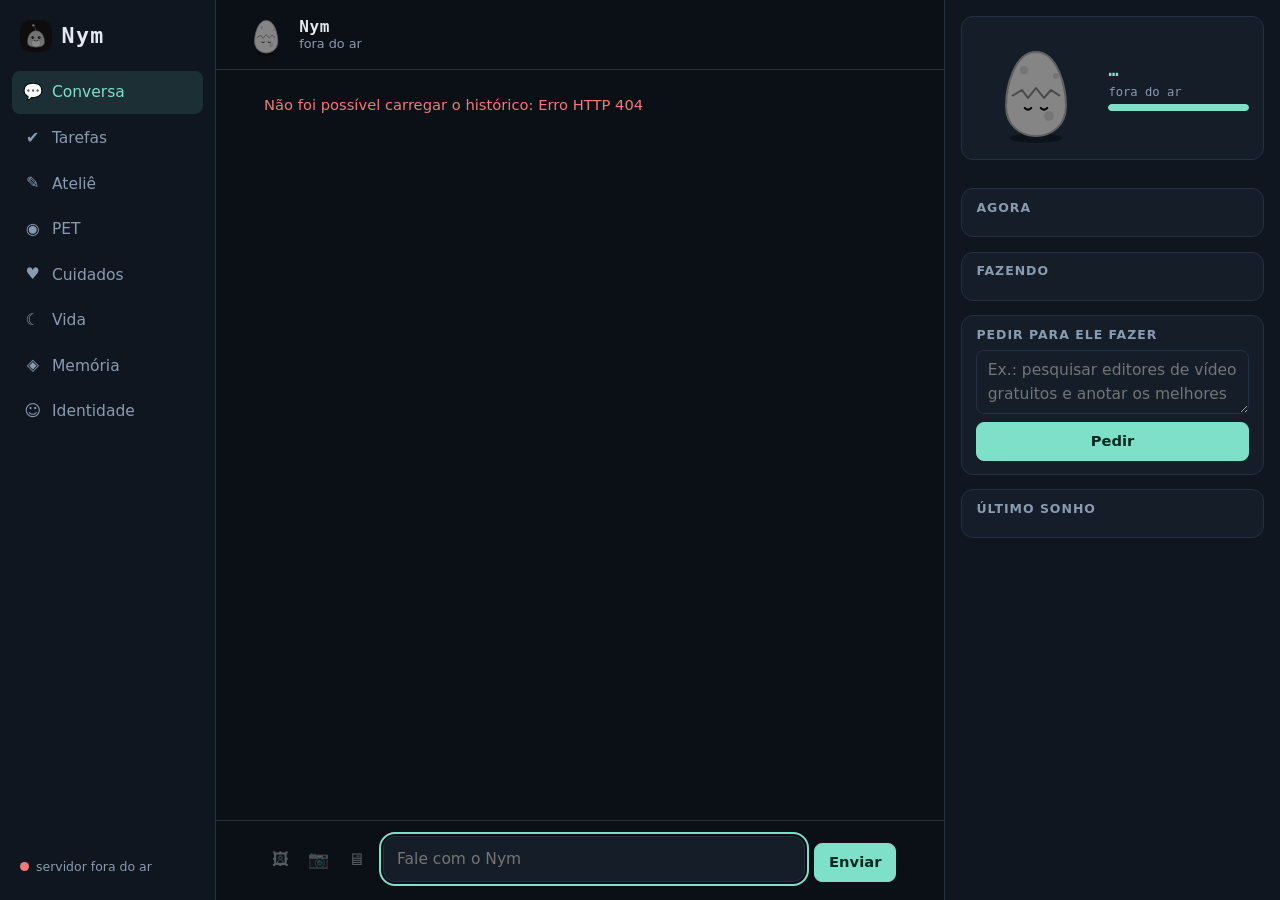
==== frontend/index.html @ 18f5672a "Nym: código base do companheiro digital Co-Authored-By: Claude Opus 5.5 <noreply@anthropic.com>" ====
<!doctype html>
<html lang="pt-BR">
<head>
  <meta charset="utf-8">
  <meta name="viewport" content="width=device-width, initial-scale=1, viewport-fit=cover">
  <meta name="theme-color" content="#0b1017">
  <link rel="manifest" href="manifest.webmanifest">
  <link rel="icon" href="icon.svg" type="image/svg+xml">
  <link rel="apple-touch-icon" href="icon-192.png">
  <title>Nym</title>
  <link rel="stylesheet" href="style.css">
</head>
<body>
  <div class="app">
    <nav id="rail"></nav>
    <div class="chat-layout">
      <main class="chat">
        <header class="chat-head">
          <button id="toggle-panel" class="who" type="button" aria-controls="panel" aria-expanded="false" title="Ver o Nym agora">
            <span id="mini-pet" class="mini-pet" aria-hidden="true"></span>
            <span class="who-text">
              <b>Nym</b>
              <span id="mood-line" class="sub" aria-live="polite" title="Estado calculado de dados reais; não é sentimento."></span>
            </span>
          </button>
        </header>
        <div id="log" class="log" role="log" aria-live="polite"></div>
        <div id="tray" class="tray" hidden aria-label="Imagens para mostrar a ele"></div>
        <form id="composer" class="composer">
          <button id="sense-more" type="button" class="ghost sense more" aria-expanded="false" aria-controls="senses" title="Mostrar algo para ele">＋</button>
          <div id="senses" class="senses" role="group" aria-label="Mostrar algo para ele">
            <button id="sense-image" type="button" class="ghost sense" title="Mostrar uma imagem (ou cole/arraste aqui)" aria-label="Mostrar uma imagem">🖼</button>
            <button id="sense-camera" type="button" class="ghost sense" title="Mostrar pela câmera (só quando você clica)" aria-label="Mostrar pela câmera">📷</button>
            <button id="sense-screen" type="button" class="ghost sense" title="Mostrar a sua tela (um quadro, só quando você clica)" aria-label="Mostrar a tela">🖥</button>
            <input id="sense-file" type="file" accept="image/jpeg,image/png,image/webp,image/gif" multiple hidden>
          </div>
          <label for="input" class="hint">Mensagem para o Nym</label>
          <textarea id="input" rows="1" placeholder="Fale com o Nym" title="Enter envia · Shift+Enter quebra linha" maxlength="8000" autofocus></textarea>
          <button id="send" class="primary" type="submit">Enviar</button>
          <button id="stop" class="danger" type="button" hidden>Parar</button>
        </form>
      </main>

      <div id="backdrop" class="backdrop" hidden></div>
      <aside id="panel" class="panel" aria-label="O que o Nym está fazendo agora">
        <button id="close-panel" class="ghost close-panel" type="button" aria-label="Fechar">✕</button>
        <section class="card pet-card">
          <div id="pet" role="img" aria-label="Avatar do Nym"></div>
          <div class="pet-info">
            <b id="pet-stage">…</b>
            <span id="pet-mode" class="kind"></span>
            <div class="bar" id="pet-bar" title=""><span></span></div>
            <span id="pet-next" class="kind"></span>
            <button id="notify" class="ghost small" type="button" hidden>Avisar quando ele chamar</button>
          </div>
        </section>
        <section id="permissions"></section>
        <section class="card">
          <h2>Agora</h2>
          <div id="mood"></div>
        </section>
        <section class="card">
          <h2>Fazendo</h2>
          <div id="doing"></div>
        </section>
        <section class="card">
          <h2>Pedir para ele fazer</h2>
          <form id="quick" class="quick">
            <textarea id="quick-text" maxlength="500" placeholder="Ex.: pesquisar editores de vídeo gratuitos e anotar os melhores"></textarea>
            <button class="primary" type="submit">Pedir</button>
          </form>
        </section>
        <section class="card">
          <h2>Último sonho</h2>
          <div id="dream"></div>
        </section>
      </aside>
    </div>
  </div>
  <dialog id="camera" class="viewer camera-dialog">
    <div class="viewer-head"><b>Câmera</b><button id="cam-close" type="button" class="ghost" aria-label="Fechar">✕</button></div>
    <video id="cam-video" autoplay playsinline muted></video>
    <p class="kind prose">Só uma foto é enviada, quando você clicar. A câmera desliga logo depois.</p>
    <div class="row-inline"><button id="cam-shot" type="button" class="primary">Mostrar para ele</button></div>
  </dialog>
  <script src="shell.js"></script>
  <script src="senses.js"></script>
  <script src="avatar.js"></script>
  <script src="app.js"></script>
</body>
</html>
---- frontend/style.css ----
/* Nym — interface (Fase 6): barra lateral comum, chat com painel "Agora", páginas em cartões. */
:root {
  color-scheme: dark;
  --bg: #0b1017;
  --bg-2: #0f1620;
  --panel: #141d28;
  --panel-2: #1a2533;
  --line: #233142;
  --text: #e2e9f0;
  --muted: #8a9bb0;
  --accent: #7ee0c8;
  --accent-ink: #062a22;
  --accent-soft: rgba(126, 224, 200, .12);
  --warn: #e8b45a;
  --warn-soft: rgba(232, 180, 90, .12);
  --bad: #f07a7a;
  --radius: 12px;
  --sans: "Segoe UI Variable Text", "Segoe UI", system-ui, sans-serif;
  --mono: "Cascadia Mono", Consolas, ui-monospace, monospace;
}
* { box-sizing: border-box; }
html, body { height: 100%; margin: 0; }
body { background: var(--bg); color: var(--text); font: 15.5px/1.55 var(--sans); }
a { color: var(--accent); }

/* ---- estrutura: barra lateral + conteúdo ---- */
.app { display: grid; grid-template-columns: 13.5rem 1fr; height: 100%; }
.rail {
  display: flex; flex-direction: column; gap: .2rem; padding: 1rem .75rem;
  background: var(--bg-2); border-right: 1px solid var(--line); min-height: 0;
}
.brand { display: flex; align-items: center; gap: .6rem; padding: .25rem .5rem 1rem; }
.brand b { font: 700 1.35rem/1 var(--mono); letter-spacing: .06em; }
.avatar {
  width: 2rem; height: 2rem; border-radius: 50%; flex: none;
  background: radial-gradient(circle at 35% 35%, #c6fff0, var(--accent) 45%, #2a7d6c);
  box-shadow: 0 0 0 3px var(--accent-soft);
}
.avatar[data-state="busy"] { animation: pulse 1.2s ease-in-out infinite; }
.avatar[data-state="off"] { filter: grayscale(1) brightness(.6); box-shadow: none; }
@keyframes pulse { 50% { box-shadow: 0 0 0 7px var(--accent-soft); } }
.rail a.nav {
  display: flex; align-items: center; gap: .6rem; padding: .55rem .7rem; border-radius: 8px;
  color: var(--muted); text-decoration: none;
}
.rail a.nav:hover { background: var(--panel); color: var(--text); }
.rail a.nav[aria-current="page"] { background: var(--accent-soft); color: var(--accent); }
.rail .ico { width: 1.2rem; text-align: center; font-size: 1rem; }
.badge {
  margin-left: auto; min-width: 1.3rem; padding: 0 .35rem; border-radius: 999px; text-align: center;
  background: var(--warn); color: #2b1d02; font: 700 .72rem/1.3rem var(--mono);
}
.badge[hidden] { display: none; }
.rail .status { margin-top: auto; padding: .5rem; font-size: .78rem; color: var(--muted); display: flex; gap: .45rem; align-items: center; }
.dot { width: .55rem; height: .55rem; border-radius: 50%; background: var(--muted); flex: none; }
.dot[data-state="ok"] { background: var(--accent); }
.dot[data-state="warn"] { background: var(--warn); }
.dot[data-state="bad"] { background: var(--bad); }

/* ---- controles ---- */
button, .btn {
  font: inherit; font-size: .92rem; color: var(--text); background: var(--panel-2); cursor: pointer;
  border: 1px solid var(--line); border-radius: 8px; padding: .45rem .85rem;
}
button:hover:not(:disabled) { border-color: var(--accent); }
button.primary { background: var(--accent); color: var(--accent-ink); border-color: var(--accent); font-weight: 600; }
button.primary:hover:not(:disabled) { filter: brightness(1.08); }
button.ghost { background: transparent; }
button.danger:hover:not(:disabled) { border-color: var(--bad); color: var(--bad); }
button:focus-visible, textarea:focus-visible, input:focus-visible, select:focus-visible, a:focus-visible {
  outline: 2px solid var(--accent); outline-offset: 2px;
}
button:disabled { opacity: .5; cursor: not-allowed; }
input, select, textarea {
  font: inherit; color: var(--text); background: var(--panel); border: 1px solid var(--line); border-radius: 8px; padding: .45rem .65rem;
}

/* ---- chat ---- */
.chat-layout { display: grid; grid-template-columns: 1fr 21rem; min-height: 0; height: 100%; }
.chat { display: flex; flex-direction: column; min-height: 0; min-width: 0; }
.chat-head { display: flex; align-items: center; gap: .6rem; padding: .8rem 1.5rem; border-bottom: 1px solid var(--line); }
.chat-head h1 { margin: 0; font: 600 1.05rem/1 var(--sans); }
.chat-head .sub { color: var(--muted); font-size: .85rem; flex: 1; min-width: 0; overflow: hidden; text-overflow: ellipsis; white-space: nowrap; }
.toggle-panel { display: none; }
.log { flex: 1; overflow-y: auto; padding: 1.5rem clamp(1rem, 4vw, 3rem); display: flex; flex-direction: column; gap: .9rem; }
.empty { margin: auto; color: var(--muted); text-align: center; max-width: 36ch; }
.older { align-self: center; font-size: .85rem; color: var(--muted); background: transparent; }
.msg { max-width: 68ch; white-space: pre-wrap; overflow-wrap: anywhere; }
.msg.user { align-self: flex-end; background: var(--panel-2); border: 1px solid var(--line); border-radius: 14px 14px 4px 14px; padding: .55rem .9rem; }
.msg.assistant { align-self: flex-start; background: var(--panel); border-radius: 14px 14px 14px 4px; padding: .55rem .9rem; border: 1px solid transparent; }
.msg.assistant.initiative { border-color: var(--accent-soft); box-shadow: inset 3px 0 0 var(--accent); }
.msg.assistant.streaming::after { content: "▍"; color: var(--accent); animation: blink 1s steps(2) infinite; }
@keyframes blink { 50% { opacity: 0; } }
.msg.error { color: var(--bad); font-size: .92rem; }
.msg.note { color: var(--muted); font-size: .88rem; align-self: center; }
.meta { display: block; margin-top: .3rem; font: .72rem var(--mono); color: var(--muted); }
.composer { display: flex; gap: .6rem; align-items: flex-end; padding: .9rem clamp(1rem, 4vw, 3rem) 1.1rem; border-top: 1px solid var(--line); }
.composer textarea { flex: 1; resize: none; max-height: 10rem; border-radius: 12px; padding: .65rem .85rem; }
.composer .hint { position: absolute; left: -9999px; }

/* ---- painel "Agora" ---- */
.panel { border-left: 1px solid var(--line); background: var(--bg-2); overflow-y: auto; padding: 1rem; display: flex; flex-direction: column; gap: .9rem; }
.card { background: var(--panel); border: 1px solid var(--line); border-radius: var(--radius); padding: .8rem .9rem; }
.card h2 { margin: 0 0 .55rem; font: 600 .78rem/1 var(--sans); text-transform: uppercase; letter-spacing: .08em; color: var(--muted); }
.card.alert { border-color: var(--warn); background: linear-gradient(var(--warn-soft), var(--warn-soft)), var(--panel); }
.card .line { font-size: .9rem; margin: .35rem 0; overflow-wrap: anywhere; }
.card .actions { display: flex; gap: .4rem; flex-wrap: wrap; margin-top: .45rem; }
.card .actions button { padding: .3rem .6rem; font-size: .82rem; }
.mood { display: flex; align-items: baseline; gap: .5rem; margin-bottom: .4rem; }
.mood b { font-size: 1.05rem; }
.meter { display: grid; grid-template-columns: 5.5rem 1fr 2.4rem; align-items: center; gap: .5rem; font-size: .8rem; color: var(--muted); margin: .25rem 0; }
.bar { height: .45rem; background: var(--bg); border-radius: 99px; overflow: hidden; }
.bar > span { display: block; height: 100%; background: var(--accent); border-radius: 99px; transition: width .4s; }
.steps { display: flex; gap: 3px; margin-top: .3rem; }
.steps i { flex: 1; height: 4px; border-radius: 2px; background: var(--line); }
.steps i.done { background: var(--accent); }
.steps i.wait { background: var(--warn); }
.steps i.fail { background: var(--bad); }
.quick { display: flex; flex-direction: column; gap: .45rem; }
.quick textarea { resize: vertical; min-height: 3.2rem; }

/* ---- páginas ---- */
.page { width: 100%; max-width: 62rem; margin: 0 auto; padding: 1.5rem clamp(1rem, 4vw, 2.5rem) 4rem; overflow-y: auto; height: 100%; }
.page h1 { font: 600 1.5rem/1.2 var(--sans); margin: 0 0 .3rem; }
.page h2 { font-size: 1rem; margin: 2rem 0 .6rem; }
.page > p.kind:first-of-type { max-width: 70ch; }
.item {
  background: var(--panel); border: 1px solid var(--line); border-radius: var(--radius);
  padding: .65rem .85rem; margin: .5rem 0; overflow-wrap: anywhere;
}
.item .item { background: var(--bg-2); margin: .45rem 0 0; }
.item.pending { border-color: var(--warn); }
.item .row { display: flex; gap: .45rem; margin-top: .45rem; flex-wrap: wrap; }
.item button { padding: .28rem .65rem; font-size: .84rem; }
.kind { font: .76rem var(--mono); color: var(--muted); }
.add { display: flex; gap: .5rem; flex-wrap: wrap; margin-top: .75rem; }
.add input { flex: 1; min-width: 14rem; }
.msgline { color: var(--bad); min-height: 1.4em; font-size: .9rem; }
.row-inline { display: flex; align-items: center; gap: .75rem; flex-wrap: wrap; }
.field { display: flex; align-items: center; gap: .6rem; flex-wrap: wrap; margin: .45rem 0; }
.field label { min-width: 12rem; color: var(--muted); font-size: .9rem; }
.field input[type="text"], .field input[type="number"] { width: 6.5rem; }
.field input.wide { width: auto; flex: 1; min-width: 14rem; }
.back { display: none; } /* a navegação agora é a barra lateral */

/* ---- telas estreitas ---- */
@media (max-width: 1100px) {
  .chat-layout { grid-template-columns: 1fr; }
  .panel { display: none; position: fixed; inset: 0 0 0 auto; width: min(22rem, 92vw); z-index: 5; box-shadow: -12px 0 40px rgba(0,0,0,.5); }
  .panel.open { display: flex; }
  .toggle-panel { display: inline-block; }
}
@media (max-width: 760px) {
  .app { grid-template-columns: 1fr; grid-template-rows: 1fr auto; }
  .rail { flex-direction: row; order: 2; padding: .35rem; border-right: 0; border-top: 1px solid var(--line); justify-content: space-around; }
  .rail .brand, .rail .status, .rail .label { display: none; }
  .rail a.nav { flex-direction: column; gap: .1rem; padding: .4rem .6rem; font-size: .7rem; position: relative; }
  .rail .badge { position: absolute; top: 0; right: 0; }
  .chat-head { padding: .7rem 1rem; }
}
.page p.kind, .card .kind.prose { font-family: var(--sans); font-size: .86rem; line-height: 1.5; }
.page .msgline:empty { min-height: 0; margin: 0; }

/* ---- avatar do Nym (Fase 6.2): forma = estágio real, animação = estado real ---- */
.pet-card { display: grid; grid-template-columns: 7.5rem 1fr; gap: .75rem; align-items: center; }
.pet { width: 7.5rem; height: 7.25rem; }
.pet svg { width: 100%; height: 100%; overflow: visible; }
.pet-info { display: flex; flex-direction: column; gap: .3rem; min-width: 0; }
.pet-info b { font: 700 1.05rem/1.2 var(--mono); color: var(--accent); }
button.small { padding: .3rem .55rem; font-size: .78rem; align-self: flex-start; }

.pet .shadow { fill: #000; opacity: .35; }
.pet .skin, .pet .shell { fill: #6fd6be; stroke: #2a7d6c; stroke-width: 2; }
.pet .shell { fill: #e8f4ee; stroke: #9bb8ad; }
.pet .spots circle { fill: #7ee0c8; opacity: .7; }
.pet .crack { fill: none; stroke: #6d8a80; stroke-width: 2; stroke-linejoin: round; }
.pet .belly { fill: #c9fbe9; opacity: .85; }
.pet .antenna, .pet .arm, .pet .tail { fill: none; stroke: #2a7d6c; stroke-width: 3; stroke-linecap: round; }
.pet .tail { stroke: #6fd6be; stroke-width: 5; }
.pet .tip { fill: #e8b45a; }
.pet .fin { fill: #4fb8a1; stroke: #2a7d6c; stroke-width: 1.5; }
.pet .band { fill: none; stroke: #e8b45a; stroke-width: 3; stroke-linecap: round; opacity: .9; }
.pet .halo { fill: none; stroke: #e8b45a; stroke-width: 2; opacity: .8; }
.pet .eye > circle:first-child { fill: #0b1017; }
.pet .glint { fill: #fff; }
.pet .eyes-closed path, .pet .mouth { fill: none; stroke: #0b1017; stroke-width: 2.2; stroke-linecap: round; }
.pet .mouth-open { fill: #0b1017; display: none; }
.pet .cheeks ellipse { fill: #f07a7a; opacity: .35; }
.pet .eyes-closed { display: none; }
.pet .ov { display: none; }
.pet .ov text { font: 700 12px var(--mono); fill: var(--accent); }
.pet .ov-thinking circle { fill: var(--muted); }
.pet .ov-waiting circle { fill: var(--warn); }
.pet .ov-waiting text { fill: #2b1d02; font-size: 15px; }
.pet .gear circle, .pet .gear rect { fill: var(--muted); }
.pet .gear .hole { fill: var(--panel); }

.pet .creature { transform-origin: 60px 104px; animation: pet-bob 3.2s ease-in-out infinite; }
.pet .eyes { transform-box: fill-box; transform-origin: center; animation: pet-blink 5s infinite; }
@keyframes pet-bob { 50% { transform: translateY(-3px); } }
@keyframes pet-blink { 0%, 94%, 100% { transform: scaleY(1); } 96% { transform: scaleY(.1); } }

.pet[data-stage="0"] .creature { animation: pet-wobble 4s ease-in-out infinite; }
@keyframes pet-wobble { 0%, 80%, 100% { transform: rotate(0); } 85% { transform: rotate(-5deg); } 90% { transform: rotate(5deg); } 95% { transform: rotate(-3deg); } }

.pet[data-mode="talking"] .mouth { display: none; }
.pet[data-mode="talking"] .mouth-open { display: block; transform-box: fill-box; transform-origin: center; animation: pet-talk .28s ease-in-out infinite alternate; }
@keyframes pet-talk { from { transform: scaleY(.35); } to { transform: scaleY(1.15); } }

.pet[data-mode="thinking"] .ov-thinking { display: block; animation: pet-fade 1.2s ease-in-out infinite; }
.pet[data-mode="thinking"] .eyes { animation: none; transform: translateY(-2px); }
@keyframes pet-fade { 50% { opacity: .35; } }

.pet[data-mode="dreaming"] .eyes { display: none; }
.pet[data-mode="dreaming"] .eyes-closed { display: block; }
.pet[data-mode="dreaming"] .creature { animation: pet-breathe 4.5s ease-in-out infinite; }
.pet[data-mode="dreaming"] .ov-dreaming { display: block; animation: pet-float 3s ease-in-out infinite; }
@keyframes pet-breathe { 50% { transform: scale(1.03, .97); } }
@keyframes pet-float { 0% { opacity: 0; transform: translateY(6px); } 40% { opacity: 1; } 100% { opacity: 0; transform: translateY(-8px); } }

.pet[data-mode="working"] .ov-working { display: block; }
.pet[data-mode="working"] .gear { animation: pet-spin 3s linear infinite; }
.pet[data-mode="working"] .arm-r { transform-box: fill-box; transform-origin: top left; animation: pet-wave .6s ease-in-out infinite alternate; }
@keyframes pet-spin { to { transform: rotate(360deg); } }
@keyframes pet-wave { to { transform: rotate(-18deg); } }

.pet[data-mode="waiting"] .ov-waiting { display: block; animation: pet-hop 1s ease-in-out infinite; }
.pet[data-mode="waiting"] .creature { animation: pet-hop 1.6s ease-in-out infinite; }
@keyframes pet-hop { 0%, 100% { transform: translateY(0); } 30% { transform: translateY(-5px); } }

.pet[data-mode="off"] svg { filter: grayscale(1) brightness(.55); }
.pet[data-mode="off"] .creature { animation: none; }
.pet[data-mode="off"] .eyes { display: none; }
.pet[data-mode="off"] .eyes-closed { display: block; }

@media (prefers-reduced-motion: reduce) {
  .pet *, .pet .creature { animation: none !important; }
}

/* ---- reações no chat (Fase 7) ---- */
.react { display: inline-flex; gap: .2rem; margin-left: .4rem; vertical-align: middle; opacity: 0; transition: opacity .15s; }
.msg:hover .react, .react:focus-within, .react button.on { opacity: 1; }
.react button { padding: 0 .3rem; font-size: .8rem; line-height: 1.5; background: transparent; border-color: transparent; filter: grayscale(1); }
.react button.on { filter: none; border-color: var(--accent); background: var(--accent-soft); }
@media (hover: none) { .react { opacity: .7; } }

/* ---- ateliê ---- */
.tabs { display: flex; gap: .35rem; border-bottom: 1px solid var(--line); margin: 1rem 0; flex-wrap: wrap; }
.tabs [role=tab] { background: transparent; border: 0; border-bottom: 2px solid transparent; border-radius: 0; padding: .55rem .8rem; color: var(--muted); display: inline-flex; gap: .4rem; align-items: center; }
.tabs [role=tab][aria-selected="true"] { color: var(--accent); border-bottom-color: var(--accent); }
.filters { display: flex; gap: .35rem; flex-wrap: wrap; margin-bottom: .8rem; }
.filters [aria-pressed="true"] { border-color: var(--accent); color: var(--accent); }
.gallery { display: grid; grid-template-columns: repeat(auto-fill, minmax(11rem, 1fr)); gap: .8rem; }
.art-card { display: flex; flex-direction: column; gap: .3rem; text-align: left; padding: .55rem; background: var(--panel); border-radius: var(--radius); }
.art-card b { font-size: .92rem; overflow: hidden; text-overflow: ellipsis; white-space: nowrap; }
.thumb { aspect-ratio: 1; border-radius: 8px; background: var(--bg-2); display: grid; place-items: center; font: 600 2rem var(--mono); color: var(--accent); overflow: hidden; }
.thumb .art { width: 100%; height: 100%; object-fit: contain; }
.viewer { width: min(56rem, 94vw); max-height: 92vh; background: var(--panel); color: var(--text); border: 1px solid var(--line); border-radius: var(--radius); padding: 1rem; }
.viewer::backdrop { background: rgba(0, 0, 0, .6); }
.viewer-head { display: flex; justify-content: space-between; align-items: center; gap: .5rem; }
.viewer-body { margin: .6rem 0; max-height: 64vh; overflow: auto; background: var(--bg-2); border-radius: 8px; }
.viewer-body .art { display: block; width: 100%; max-height: 62vh; object-fit: contain; background: #fff; }
.viewer-body .toy { display: block; width: 100%; height: 60vh; border: 0; background: #fff; }
.viewer-body pre { margin: 0; padding: .9rem; white-space: pre-wrap; overflow-wrap: anywhere; }
.viewer-body pre.code { font: .82rem/1.5 var(--mono); white-space: pre; overflow-x: auto; }
.viewer-body pre.prose-text { font: 1rem/1.65 var(--sans); }
.grow { flex: 1; min-width: 10rem; }
.diff { font: .78rem/1.45 var(--mono); background: var(--bg-2); padding: .6rem; border-radius: 8px; overflow-x: auto; white-space: pre; margin: .4rem 0 0; }
.diff .add { color: #8fe3a1; background: rgba(80, 200, 120, .1); }
.diff .del { color: #f3a0a0; background: rgba(240, 122, 122, .1); }
.diff .hunk { color: var(--muted); }
.diff .ln { display: block; min-height: 1.45em; }
.warn-line { color: var(--warn); font-size: .86rem; margin: .3rem 0; }
.prose-line { margin: .35rem 0; font-size: .92rem; }
.item.retired { opacity: .55; }
details summary { cursor: pointer; color: var(--muted); font-size: .86rem; margin-top: .3rem; }

/* ---- sentidos (Fase 8) ---- */
.composer .senses { display: flex; gap: .15rem; align-self: center; }
.composer .sense { padding: .35rem .45rem; font-size: 1.05rem; line-height: 1; border-color: transparent; }
.composer .sense:disabled { opacity: .35; }
.tray { display: flex; gap: .5rem; padding: .5rem clamp(1rem, 4vw, 3rem) 0; flex-wrap: wrap; }
.tray[hidden] { display: none; }
.tray .shot { position: relative; display: flex; flex-direction: column; align-items: center; gap: .15rem; }
.tray .shot img { width: 5.5rem; height: 4rem; object-fit: cover; border-radius: 8px; border: 1px solid var(--line); }
.tray .shot button { position: absolute; top: -.4rem; right: -.4rem; padding: 0 .35rem; font-size: .75rem; background: var(--panel-2); border-radius: 99px; }
.msg .shots { display: flex; gap: .35rem; margin-top: .4rem; flex-wrap: wrap; }
.msg .shots img { max-width: 12rem; max-height: 9rem; border-radius: 8px; display: block; }
.msg details.seen { margin-top: .35rem; font-size: .82rem; color: var(--muted); white-space: normal; }
.msg details.seen summary { font: .74rem var(--mono); color: var(--accent); }
.msg details.seen p { margin: .3rem 0 0; }
.camera-dialog video { width: 100%; max-height: 60vh; border-radius: 8px; background: #000; display: block; margin: .6rem 0; }

/* ==== Fase 8.1: o Nym no topo da conversa, celular e acabamento ==== */
html, body { height: 100%; }
@supports (height: 100dvh) { .app { height: 100dvh; } }
.chat-head { padding-block: .55rem; }
.chat-head .who {
  display: flex; align-items: center; gap: .6rem; padding: .2rem .7rem .2rem .2rem; border: 0; background: transparent;
  border-radius: 999px; min-width: 0; max-width: 100%; text-align: left; cursor: pointer;
}
.chat-head .who:hover { background: var(--panel); }
.mini-pet { width: 2.9rem; height: 2.8rem; flex: none; }
.who-text { display: flex; flex-direction: column; min-width: 0; line-height: 1.2; }
.who-text b { font: 700 1rem/1.2 var(--mono); letter-spacing: .04em; }
.who-text .sub { font-size: .8rem; color: var(--muted); white-space: nowrap; overflow: hidden; text-overflow: ellipsis; }
.toggle-panel { display: flex; }
@media (min-width: 1101px) { .chat-head .who { cursor: default; } .chat-head .who:hover { background: transparent; } }

.close-panel { display: none; align-self: flex-end; padding: .35rem .6rem; margin-bottom: -.4rem; }
.backdrop { position: fixed; inset: 0; background: rgba(0, 0, 0, .55); z-index: 4; }
.backdrop[hidden] { display: none; }
@media (max-width: 1100px) { .close-panel { display: block; } .panel { padding-top: max(1rem, env(safe-area-inset-top)); } }

.day {
  align-self: center; font: .72rem var(--mono); color: var(--muted); background: var(--bg-2);
  border: 1px solid var(--line); border-radius: 999px; padding: .15rem .7rem; margin: .4rem 0 .1rem;
}
.msg.assistant.streaming:empty { min-width: 3.6rem; min-height: 2.4rem; }
.msg.assistant.streaming:empty::after {
  content: ""; display: block; width: 2rem; height: .5rem; margin: .4rem auto;
  background: radial-gradient(circle, var(--muted) 45%, transparent 50%) 0 50% / .66rem .5rem repeat-x;
  animation: typing 1s steps(3) infinite;
}
@keyframes typing { from { clip-path: inset(0 66% 0 0); } to { clip-path: inset(0 0 0 0); } }
.empty { font-size: .95rem; }

.phone-btn { margin-top: auto; text-align: left; color: var(--muted); padding: .5rem .7rem; border: 0; }
.phone-btn + .status { margin-top: 0; }
.phone-dialog { width: min(30rem, 94vw); }
.phone-dialog .big-url { font: 600 1.15rem var(--mono); color: var(--accent); margin: .3rem 0; overflow-wrap: anywhere; user-select: all; }
.phone-dialog .pair-code { font: 700 2.4rem/1.1 var(--mono); letter-spacing: .12em; margin: .8rem 0 0; color: var(--text); }
.phone-dialog .pair-code:empty { display: none; }
.phone-dialog .pair-code::after { content: attr(data-left); display: block; font: .8rem var(--mono); letter-spacing: 0; color: var(--muted); }
.phone-dialog h3 { font-size: .9rem; margin: 1.2rem 0 .3rem; }
.phone-dialog ol { padding-left: 1.2rem; font-size: .9rem; }

body.login { display: grid; place-items: center; min-height: 100dvh; padding: 1rem; }
.login-card { width: min(24rem, 100%); background: var(--panel); border: 1px solid var(--line); border-radius: var(--radius); padding: 1.5rem; text-align: center; }
.login-card h1 { font-size: 1.3rem; margin: .6rem 0 .2rem; }
.login-pet { border-radius: 22px; }
.login-form { display: flex; flex-direction: column; gap: .4rem; text-align: left; margin-top: 1rem; }
.login-form label { font-size: .85rem; color: var(--muted); margin-top: .4rem; }
.login-form #code { font: 600 1.6rem var(--mono); letter-spacing: .2em; text-align: center; }
.login-form button { margin-top: .8rem; padding: .7rem; }

/* toque: alvos de pelo menos 44 px; texto de 16 px nos campos (o iPhone não dá zoom) */
@media (pointer: coarse) {
  .composer .sense { min-width: 2.75rem; min-height: 2.75rem; }
  .react button { min-width: 2.4rem; min-height: 2.2rem; }
  button { min-height: 2.5rem; }
  input, textarea, select { font-size: 16px; }
}
@media (max-width: 760px) {
  .composer { padding: .6rem .7rem calc(.7rem + env(safe-area-inset-bottom) * 0); gap: .4rem; }
  .composer .senses { flex-direction: row; }
  .composer textarea { font-size: 16px; }
  .rail { padding-bottom: max(.35rem, env(safe-area-inset-bottom)); }
  .rail .label { display: block; font-size: .62rem; }
  .rail .phone-btn { display: none; }
  .log { padding: 1rem .8rem; }
  .msg { max-width: 88%; }
  .tray { padding-inline: .8rem; }
  .page { padding-bottom: 2rem; }
}
.composer .more { display: none; }
@media (max-width: 760px) {
  .composer { position: relative; }
  .composer .more { display: inline-flex; align-items: center; justify-content: center; font-size: 1.3rem; align-self: center; }
  .composer .senses { display: none; position: absolute; bottom: calc(100% + .4rem); left: .6rem; z-index: 3;
    background: var(--panel-2); border: 1px solid var(--line); border-radius: 14px; padding: .3rem; gap: .3rem;
    box-shadow: 0 10px 30px rgba(0, 0, 0, .45); }
  .composer .senses.open { display: flex; }
}
@media (pointer: coarse) {
  .react { display: none; opacity: 1; }
  .msg.tapped .react, .react:has(.on) { display: inline-flex; }
}
.login { justify-items: center; }
body.login { grid-template-columns: minmax(0, 24rem); justify-content: center; }
.login-form input { width: 100%; min-width: 0; }
.rail .avatar { background: url(icon.svg) center / cover; box-shadow: none; border-radius: 10px; }

/* ---- vida contínua (Fase 9) ---- */
.day-list { margin: .4rem 0 0; padding-left: 1.1rem; font-size: .9rem; }
.day-list li { margin: .2rem 0; overflow-wrap: anywhere; }
.diary-page b { text-transform: capitalize; }
.diary-page p { font-size: .95rem; line-height: 1.6; }
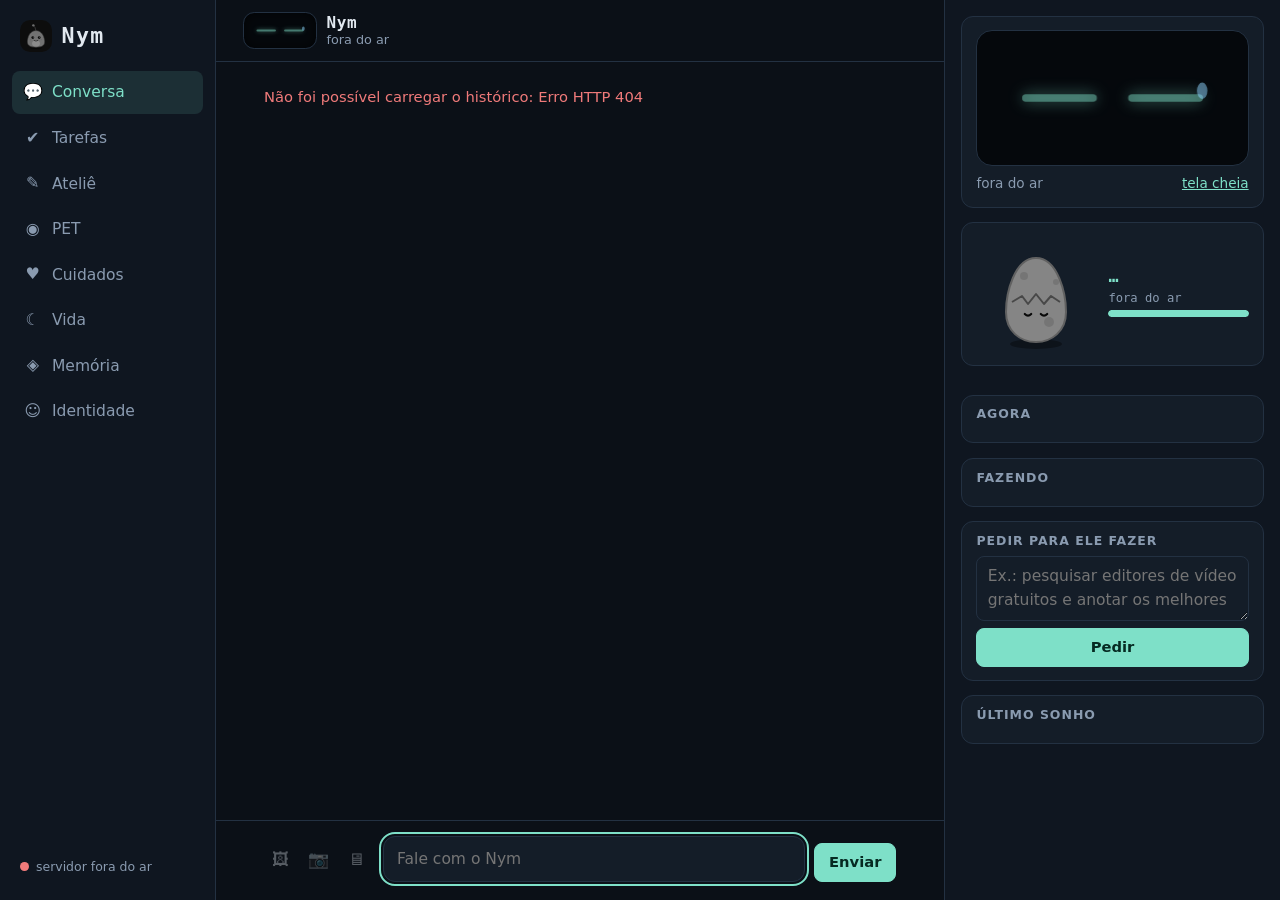
==== commit 94f2c851: "Fase 10: rosto reativo + 10.2 conversa de amigo - Olhos de robô (frontend/face.js, face.html), estad" ====
--- a/frontend/index.html
+++ b/frontend/index.html
@@ -17,7 +17,7 @@
       <main class="chat">
         <header class="chat-head">
           <button id="toggle-panel" class="who" type="button" aria-controls="panel" aria-expanded="false" title="Ver o Nym agora">
-            <span id="mini-pet" class="mini-pet" aria-hidden="true"></span>
+            <canvas id="face-mini" class="face-visor" aria-hidden="true"></canvas>
             <span class="who-text">
               <b>Nym</b>
               <span id="mood-line" class="sub" aria-live="polite" title="Estado calculado de dados reais; não é sentimento."></span>
@@ -44,6 +44,10 @@
       <div id="backdrop" class="backdrop" hidden></div>
       <aside id="panel" class="panel" aria-label="O que o Nym está fazendo agora">
         <button id="close-panel" class="ghost close-panel" type="button" aria-label="Fechar">✕</button>
+        <section class="card face-card" aria-label="Rosto do Nym">
+          <canvas id="face-big" role="img" aria-label="Olhos do Nym"></canvas>
+          <div class="face-why"><span id="face-label" title="Expressão calculada pelo código ou escolhida por ele; não é prova de sentimento.">…</span><a href="face.html">tela cheia</a></div>
+        </section>
         <section class="card pet-card">
           <div id="pet" role="img" aria-label="Avatar do Nym"></div>
           <div class="pet-info">
@@ -86,6 +90,7 @@
   <script src="shell.js"></script>
   <script src="senses.js"></script>
   <script src="avatar.js"></script>
+  <script src="face.js"></script>
   <script src="app.js"></script>
 </body>
 </html>
--- a/frontend/style.css
+++ b/frontend/style.css
@@ -386,3 +386,17 @@
 .day-list li { margin: .2rem 0; overflow-wrap: anywhere; }
 .diary-page b { text-transform: capitalize; }
 .diary-page p { font-size: .95rem; line-height: 1.6; }
+
+/* --- rosto (Fase 10): olhos de robô ----------------------------------------------------------------------------- */
+:root { --heart: #ff6b9a; }
+.face-visor { display: block; width: 4.6rem; height: 2.3rem; background: #05080c; border-radius: .7rem;
+  border: 1px solid var(--line); box-shadow: inset 0 0 12px rgba(0,0,0,.6); }
+.face-card { display: grid; gap: .45rem; }
+.face-card canvas { width: 100%; height: 8.5rem; background: #05080c; border-radius: 1rem; border: 1px solid var(--line); }
+.face-card .face-why { font-size: .85rem; color: var(--muted, #8aa0b4); display: flex; justify-content: space-between; gap: .5rem; }
+.face-page { background: #000; height: 100dvh; margin: 0; overflow: hidden; }
+.face-full { display: block; width: 100vw; height: 100dvh; }
+.face-line { position: fixed; left: 0; right: 0; bottom: 1.2rem; text-align: center; color: var(--accent); opacity: .7;
+  font-size: .95rem; margin: 0; pointer-events: none; }
+.face-back { position: fixed; top: .8rem; left: 1rem; color: var(--accent); opacity: .45; font-size: .85rem; }
+@media (prefers-reduced-motion: reduce) { .face-full, .face-visor { animation: none; } }
